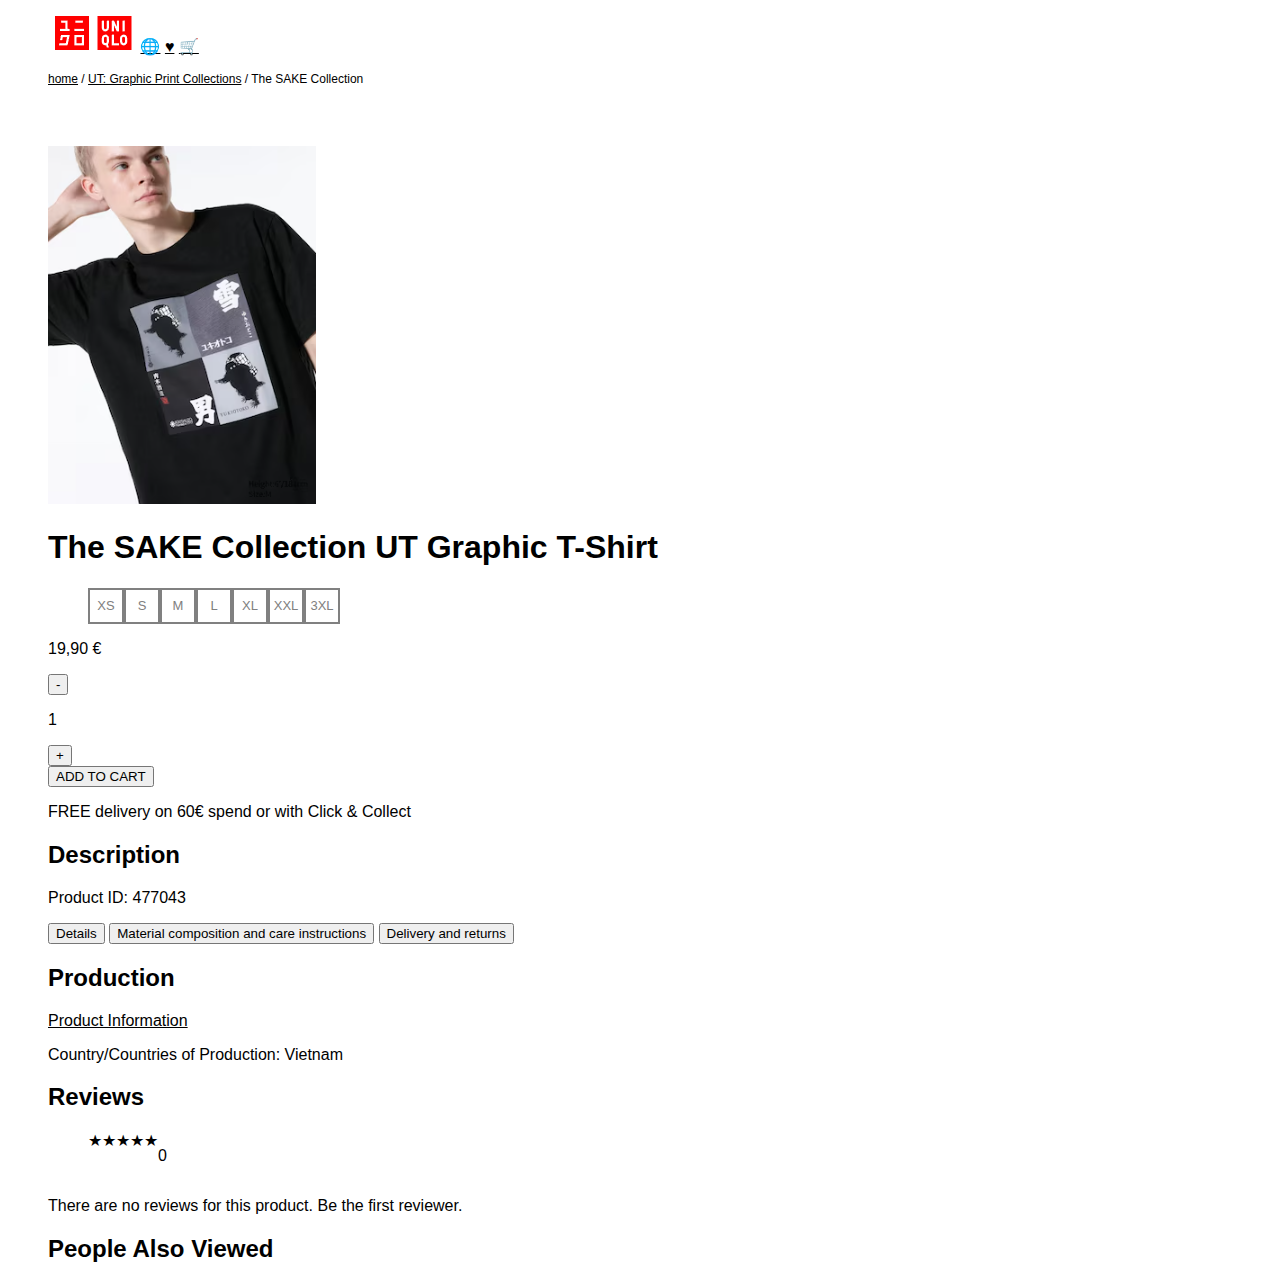
==== details.html @ 031a1450 "Initial commit" ====
<!DOCTYPE html>
<html lang="en">

<head>
    <meta charset="UTF-8">
    <meta name="author" content="Lam Nguyen">
    <meta name="viewport" content="width=device-width, initial-scale=1">

    <title>Uniqlo products</title>

    <link href="styles/style.css" rel="stylesheet">
    <link rel="icon" type="image/svg+xml" href="images/favicon.svg">
</head>

<body>
    <nav>
		<a href="index.html"><img src="images/Uniqlo_Logo.png" alt="Uniqlo Logo"></a>
		<a href="index.html">&#127760;</a>
		<a href="index.html">&#x2665;</a>
		<a href="index.html">&#128722;</a>
	</nav>

<p class="location">
	<a href="index.html">home</a> / <a href="index.html">UT: Graphic Print Collections</a> / The SAKE Collection
</p>
    <img class="product" src="images/Product.png" alt="Man wearing T-Shirt.">
    <h1>The SAKE Collection UT Graphic T-Shirt</h1>
    <ul>
        <li><button class="sizing">XS</button></li>
        <li><button class="sizing">S</button></li>
        <li><button class="sizing">M</button></li>
        <li><button class="sizing">L</button></li>
        <li><button class="sizing">XL</button></li>
        <li><button class="sizing">XXL</button></li>
        <li><button class="sizing">3XL</button></li>
    </ul>
    <p>19,90 €</p>
    <div>
        <button>-</button>
        <p>1</p>
        <button>+</button>
    </div>
    <button>ADD TO CART</button>
    <p>FREE delivery on 60€ spend or with Click &#38; Collect</p>
    <h2>Description</h2>
    <p>Product ID: 477043</p>
    <button>Details</button>
    <button>Material composition and care instructions</button>
    <button>Delivery and returns</button>
    <h2>Production</h2>
    <a href="index.html">Product Information</a>
    <p>Country/Countries of Production: Vietnam</p>
    <h2>Reviews</h2>
    <ul>
        <li><span>&#x2605;</span></li>
        <li><span>&#x2605;</span></li>
        <li><span>&#x2605;</span></li>
        <li><span>&#x2605;</span></li>
        <li><span>&#x2605;</span></li>
        <li><p>0</p></li>
    </ul>
    <p>There are no reviews for this product. Be the first reviewer.</p>
    <h2>People Also Viewed</h2>


    <script defer src="scripts/script.js"></script>
</body>

</html>
---- styles/style.css ----
/**************/
/* CSS REMEDY */
/**************/
*, *::after, *::before {
	box-sizing:border-box; 
	font-family: Arial, Helvetica, sans-serif;; 
  }
  
  
  
  
  
  
  /*********************/
  /* CUSTOM PROPERTIES */
  /*********************/
  :root {
	  /* startje */
	  --color-text:#111;
	  --color-background:#eee;
	  max-width: 1200px;
	  margin: auto;
  }
  
  
  
  
  
  /****************/
  /* JOUW STYLING */
  /****************/
  
  /* jouw code */

  nav {
	margin-bottom: 1em;

  }

  a, a:visited, a:hover, a:active {
	color: inherit;
  }

  .location {
	font-size: 12px;
	margin-bottom: 5em;
  }

  .featured {
	font-size: 2em;
	font-weight: normal;

  }

  .featured_description {
	font-size: 1.2em;
	margin-bottom: 1.5em;
  }

  .collection {
	font-weight: normal;
	font-size: 2em;
	margin-left: 0.5em;
  }

  .item {
	display: inline-block;
	margin-right: 1em;
	margin-left: 0.5em;

  }
  
  .item_text {
	max-width: 10em;
  }

  ul {
	  list-style: none;
	  display: flex;
  }
  
  li {
	  display: flex;
  }
  
  .sizing {
	  background-color: white;
	  border: 2px solid gray ;
	  color: grey;
	  height: 16px;
	  width: 16px;
	  padding: 16px 16px;
	  font-size: 13px;
  
	  display: flex;
	  align-items: center;
	  justify-content: center;
  }

.thumbnail {
	padding: 0;
	background: #000;
	width: 100%;
	height: 100%;
}

.thumbnail img {
	display: block;
	max-height: 80vh;
	max-width: 100%;
	margin: auto;
}  

.product {
	  max-width: 100%;
	  height: auto;
  }
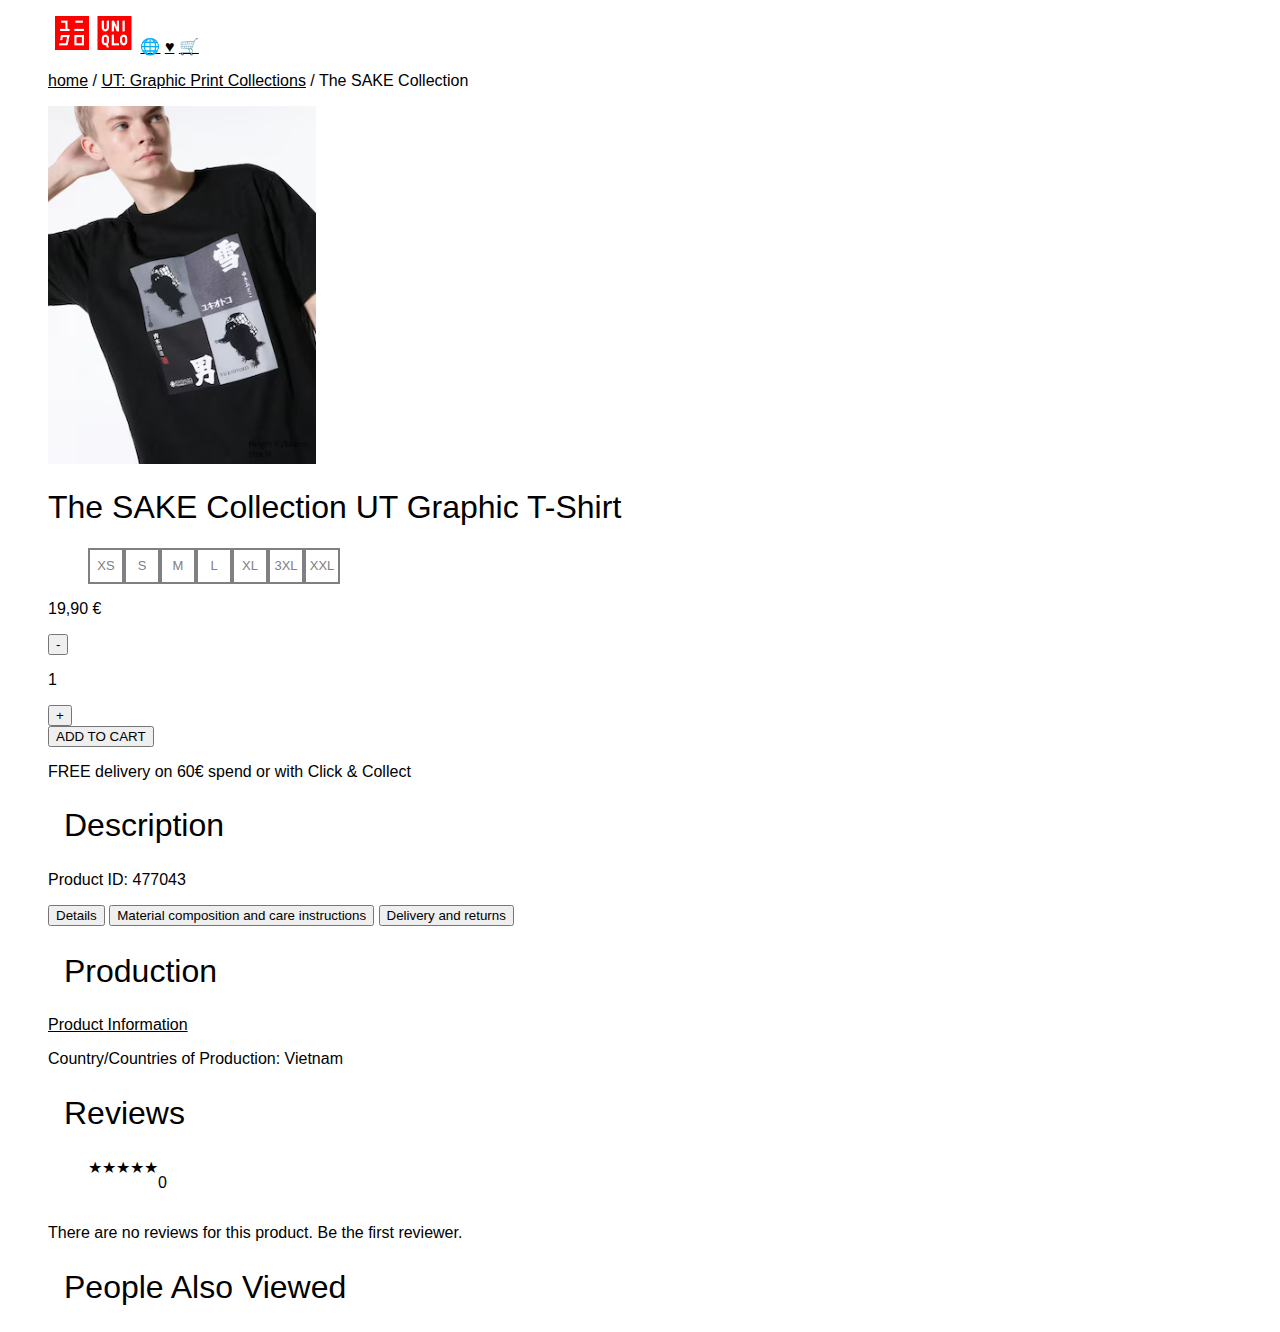
==== commit 9cd88f56: "elements" ====
--- a/details.html
+++ b/details.html
@@ -26,13 +26,13 @@
     <img class="product" src="images/Product.png" alt="Man wearing T-Shirt.">
     <h1>The SAKE Collection UT Graphic T-Shirt</h1>
     <ul>
-        <li><button class="sizing">XS</button></li>
-        <li><button class="sizing">S</button></li>
-        <li><button class="sizing">M</button></li>
-        <li><button class="sizing">L</button></li>
-        <li><button class="sizing">XL</button></li>
-        <li><button class="sizing">XXL</button></li>
-        <li><button class="sizing">3XL</button></li>
+        <li><button>XS</button></li>
+        <li><button>S</button></li>
+        <li><button>M</button></li>
+        <li><button>L</button></li>
+        <li><button>XL</button></li>
+        <li><button>3XL</button></li>
+        <li><button>XXL</button></li>
     </ul>
     <p>19,90 €</p>
     <div>
--- a/styles/style.css
+++ b/styles/style.css
@@ -41,36 +41,37 @@
 	color: inherit;
   }
 
-  .location {
+  nav > p {
 	font-size: 12px;
 	margin-bottom: 5em;
   }
 
-  .featured {
+  h1 {
 	font-size: 2em;
 	font-weight: normal;
 
   }
 
-  .featured_description {
+  section:first-of-type > p {
 	font-size: 1.2em;
 	margin-bottom: 1.5em;
   }
 
-  .collection {
+  h2 {
 	font-weight: normal;
 	font-size: 2em;
 	margin-left: 0.5em;
   }
 
-  .item {
+  article {
 	display: inline-block;
 	margin-right: 1em;
 	margin-left: 0.5em;
 
   }
   
-  .item_text {
+  article > article {
+	display: block;
 	max-width: 10em;
   }
 
@@ -83,7 +84,7 @@
 	  display: flex;
   }
   
-  .sizing {
+  li > button {
 	  background-color: white;
 	  border: 2px solid gray ;
 	  color: grey;
@@ -97,6 +98,7 @@
 	  justify-content: center;
   }
 
+  
 .thumbnail {
 	padding: 0;
 	background: #000;
@@ -106,9 +108,10 @@
 
 .thumbnail img {
 	display: block;
-	max-height: 80vh;
+	max-height: 100%;
 	max-width: 100%;
 	margin: auto;
+	
 }  
 
 .product {
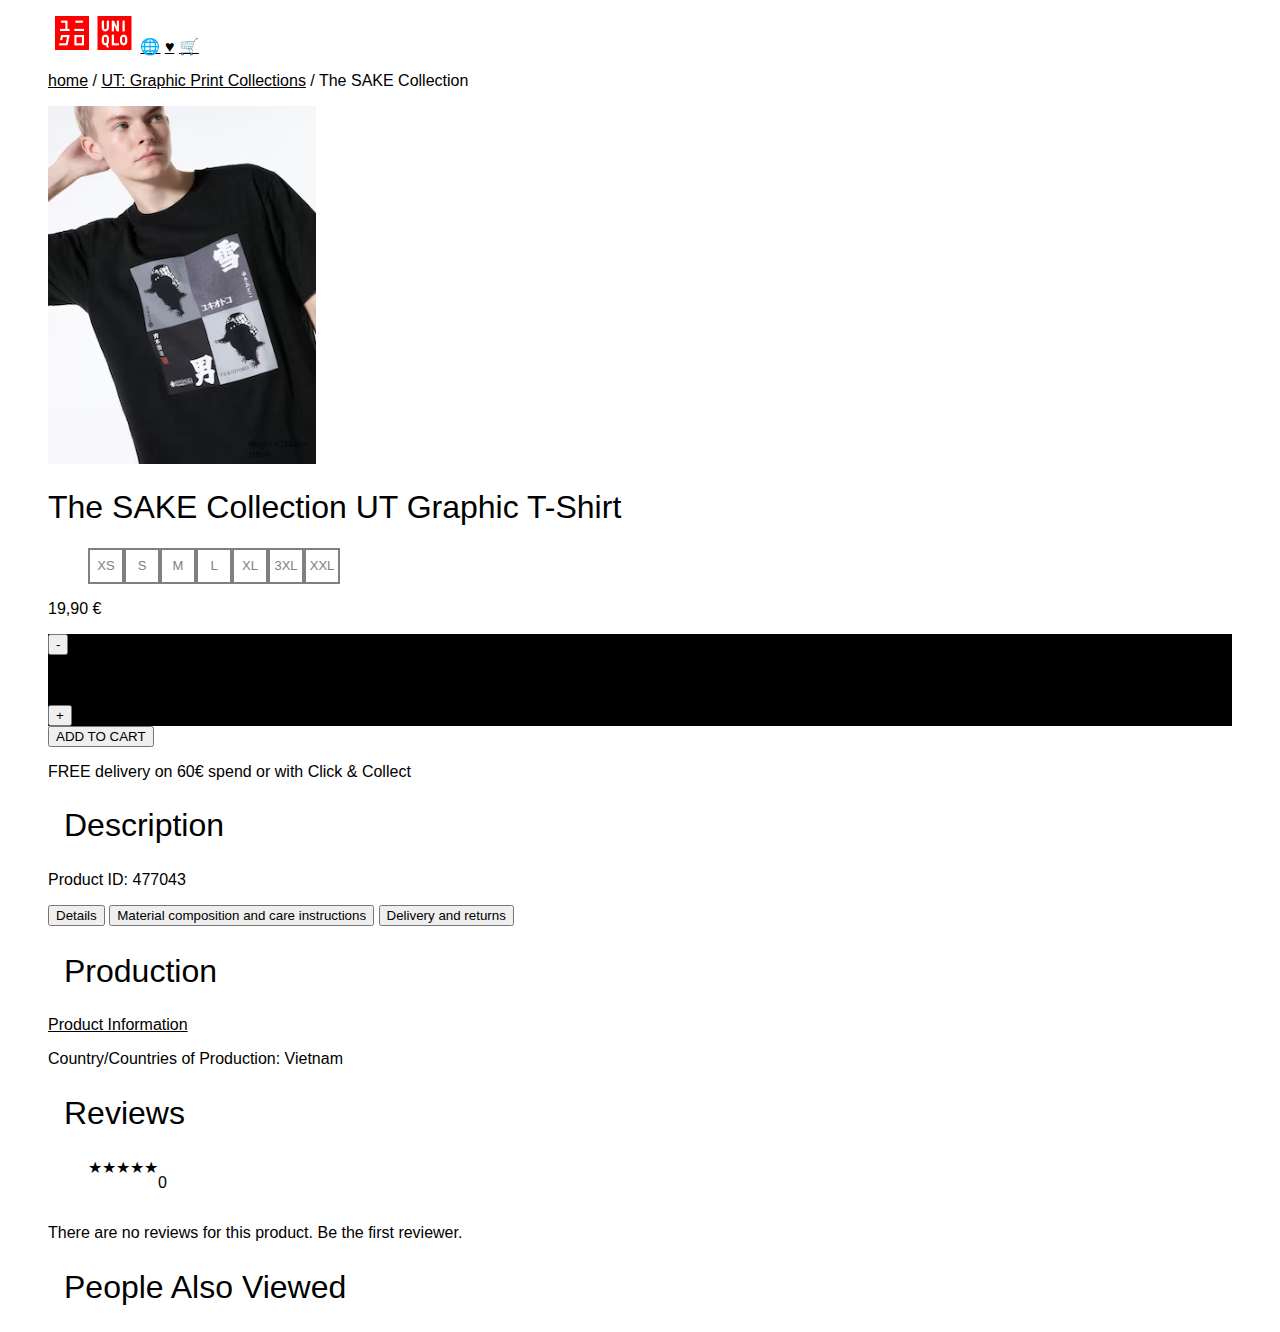
==== commit 4b1e6f68: "class" ====
--- a/details.html
+++ b/details.html
@@ -20,10 +20,10 @@
 		<a href="index.html">&#128722;</a>
 	</nav>
 
-<p class="location">
+<p>
 	<a href="index.html">home</a> / <a href="index.html">UT: Graphic Print Collections</a> / The SAKE Collection
 </p>
-    <img class="product" src="images/Product.png" alt="Man wearing T-Shirt.">
+    <img src="images/Product.png" alt="Man wearing T-Shirt.">
     <h1>The SAKE Collection UT Graphic T-Shirt</h1>
     <ul>
         <li><button>XS</button></li>
--- a/styles/style.css
+++ b/styles/style.css
@@ -63,15 +63,22 @@
 	margin-left: 0.5em;
   }
 
-  article {
-	display: inline-block;
+  section > article {
+	display: flex;
 	margin-right: 1em;
 	margin-left: 0.5em;
-
+	width: 50vh;
   }
   
+article > a {
+	display: block;
+	width: 100%;
+	margin: auto;
+}
+
   article > article {
-	display: block;
+	display: flex;
+	flex-direction: row;
 	max-width: 10em;
   }
 
@@ -99,14 +106,14 @@
   }
 
   
-.thumbnail {
+div {
 	padding: 0;
 	background: #000;
 	width: 100%;
 	height: 100%;
 }
 
-.thumbnail img {
+div > img {
 	display: block;
 	max-height: 100%;
 	max-width: 100%;
@@ -114,7 +121,7 @@
 	
 }  
 
-.product {
+#details img:first-of-type {
 	  max-width: 100%;
 	  height: auto;
   }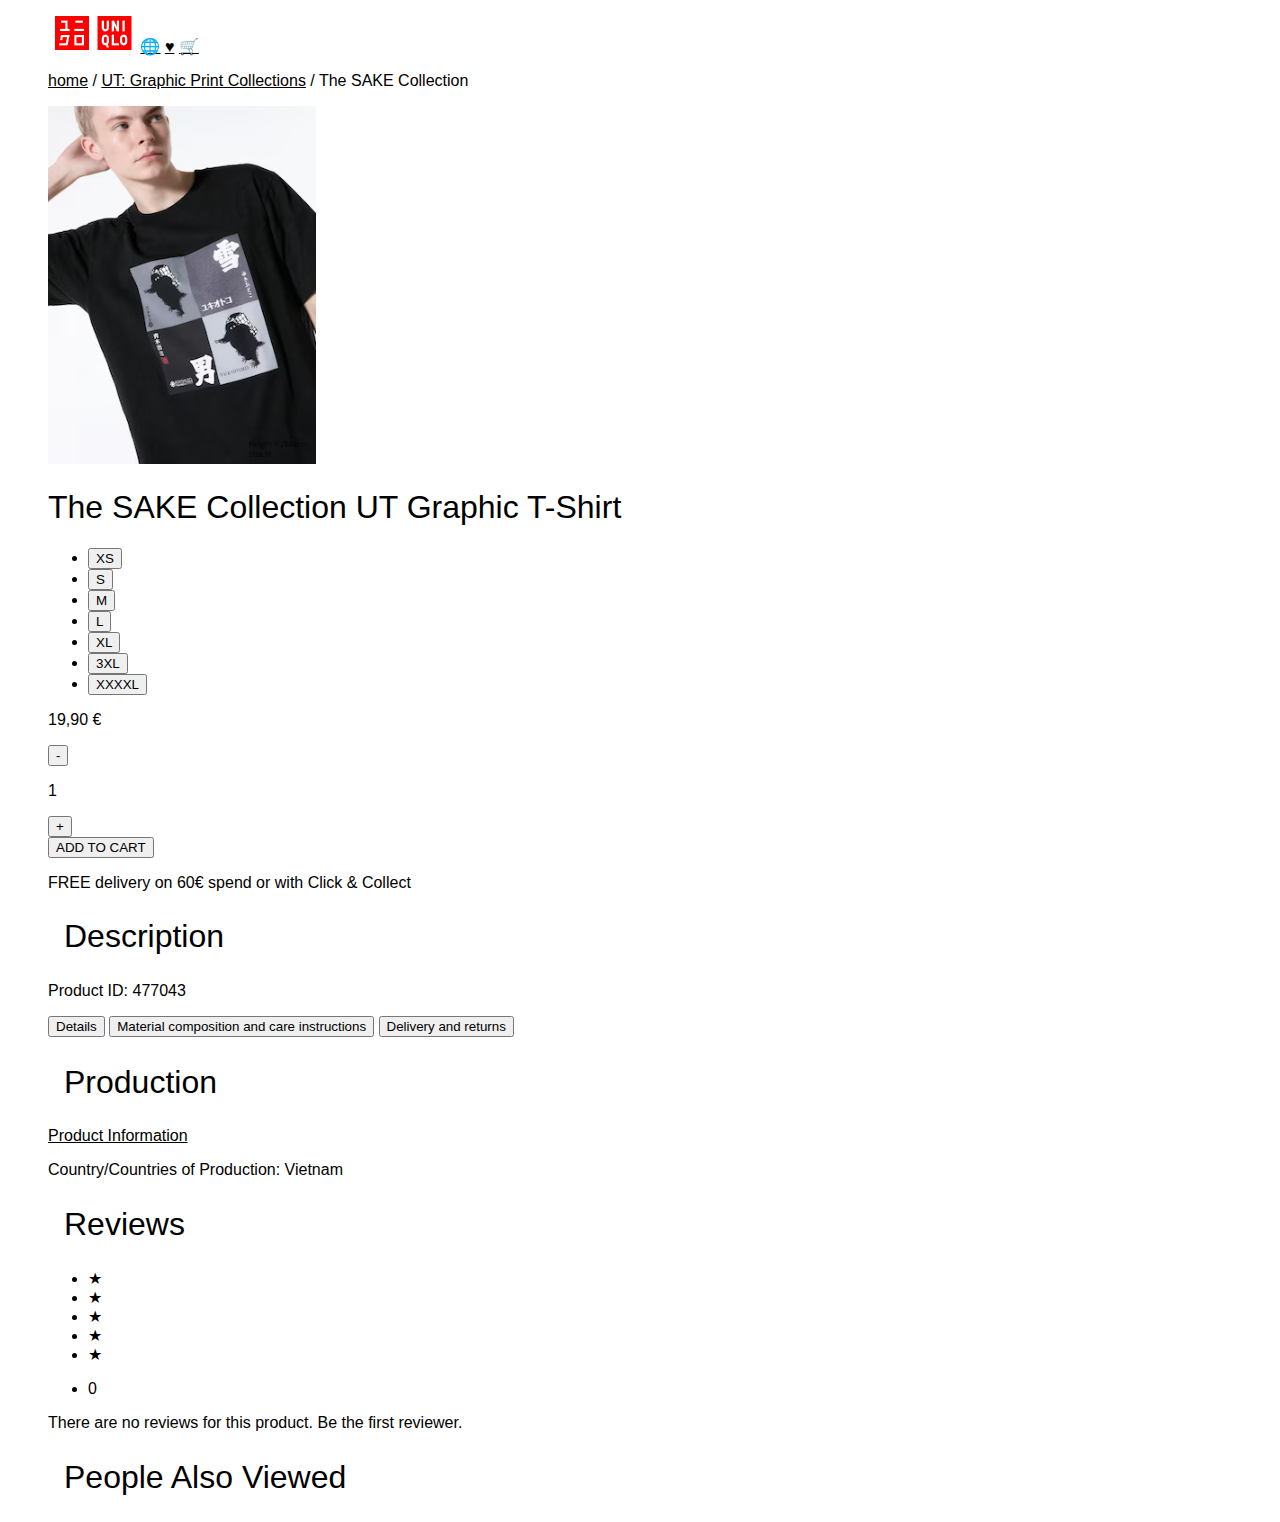
==== commit e78a3159: "XXL naar XXXXL" ====
--- a/details.html
+++ b/details.html
@@ -32,7 +32,7 @@
         <li><button>L</button></li>
         <li><button>XL</button></li>
         <li><button>3XL</button></li>
-        <li><button>XXL</button></li>
+        <li><button>XXXXL</button></li>
     </ul>
     <p>19,90 €</p>
     <div>
--- a/styles/style.css
+++ b/styles/style.css
@@ -63,6 +63,16 @@
 	margin-left: 0.5em;
   }
 
+<<<<<<< HEAD
+  article {
+	display: inline-grid;
+
+	margin: auto;
+	padding: auto;
+	max-width: 100%;
+	height: auto;
+
+=======
   section > article {
 	display: flex;
 	margin-right: 1em;
@@ -80,6 +90,7 @@
 	display: flex;
 	flex-direction: row;
 	max-width: 10em;
+>>>>>>> 4b1e6f68faccd479e83cb156a789d791689a702f
   }
 
   ul {
